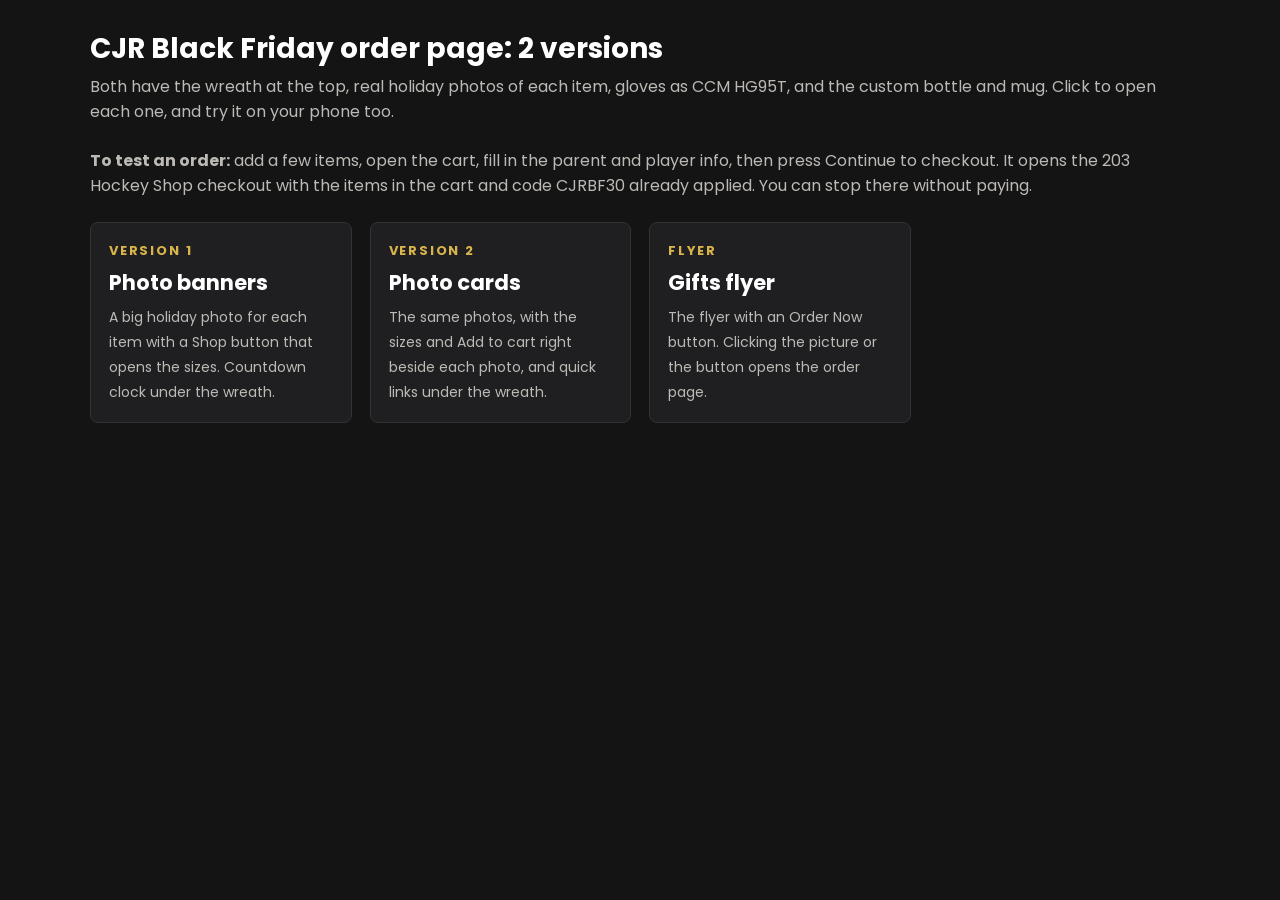
==== index.html @ 440c4789 "Add CJR holiday sale test pages" ====
<!doctype html>
<html lang="en">
<head>
<meta charset="utf-8">
<meta name="robots" content="noindex">
<meta name="viewport" content="width=device-width, initial-scale=1">
<title>Order Page Versions | CJR Black Friday</title>
<link href="https://fonts.googleapis.com/css2?family=Poppins:wght@400;600;800&display=swap" rel="stylesheet">
<style>
body{margin:0;background:#141415;color:#fff;font-family:Poppins,system-ui,sans-serif}
.wrap{max-width:1100px;margin:0 auto;padding:28px 16px 60px}
h1{margin:0 0 4px;font-size:28px}
p.lead{margin:0 0 24px;color:#bdbab5}
.grid{display:grid;grid-template-columns:repeat(auto-fill,minmax(240px,1fr));gap:18px}
a.v{display:block;background:#1f1f22;border:1px solid #333;border-radius:8px;padding:18px;color:#fff;text-decoration:none}
a.v:hover{border-color:#d9b44a}
a.v b{display:block;font-size:13px;letter-spacing:.14em;text-transform:uppercase;color:#d9b44a}
a.v h2{margin:6px 0;font-size:21px}
a.v span{color:#bdbab5;font-size:14px}
</style>
</head>
<body>
<div class="wrap">
  <h1>CJR Black Friday order page: 2 versions</h1>
  <p class="lead">Both have the wreath at the top, real holiday photos of each item, gloves as CCM HG95T, and the custom bottle and mug. Click to open each one, and try it on your phone too.</p>
  <p class="lead"><b>To test an order:</b> add a few items, open the cart, fill in the parent and player info, then press Continue to checkout. It opens the 203 Hockey Shop checkout with the items in the cart and code CJRBF30 already applied. You can stop there without paying.</p>
  <div class="grid">
    <a class="v" href="order-1.html" target="_blank"><b>Version 1</b><h2>Photo banners</h2><span>A big holiday photo for each item with a Shop button that opens the sizes. Countdown clock under the wreath.</span></a>
    <a class="v" href="order-2.html" target="_blank"><b>Version 2</b><h2>Photo cards</h2><span>The same photos, with the sizes and Add to cart right beside each photo, and quick links under the wreath.</span></a>
    <a class="v" href="flyer.html" target="_blank"><b>Flyer</b><h2>Gifts flyer</h2><span>The flyer with an Order Now button. Clicking the picture or the button opens the order page.</span></a>
  </div>
</div>
</body>
</html>
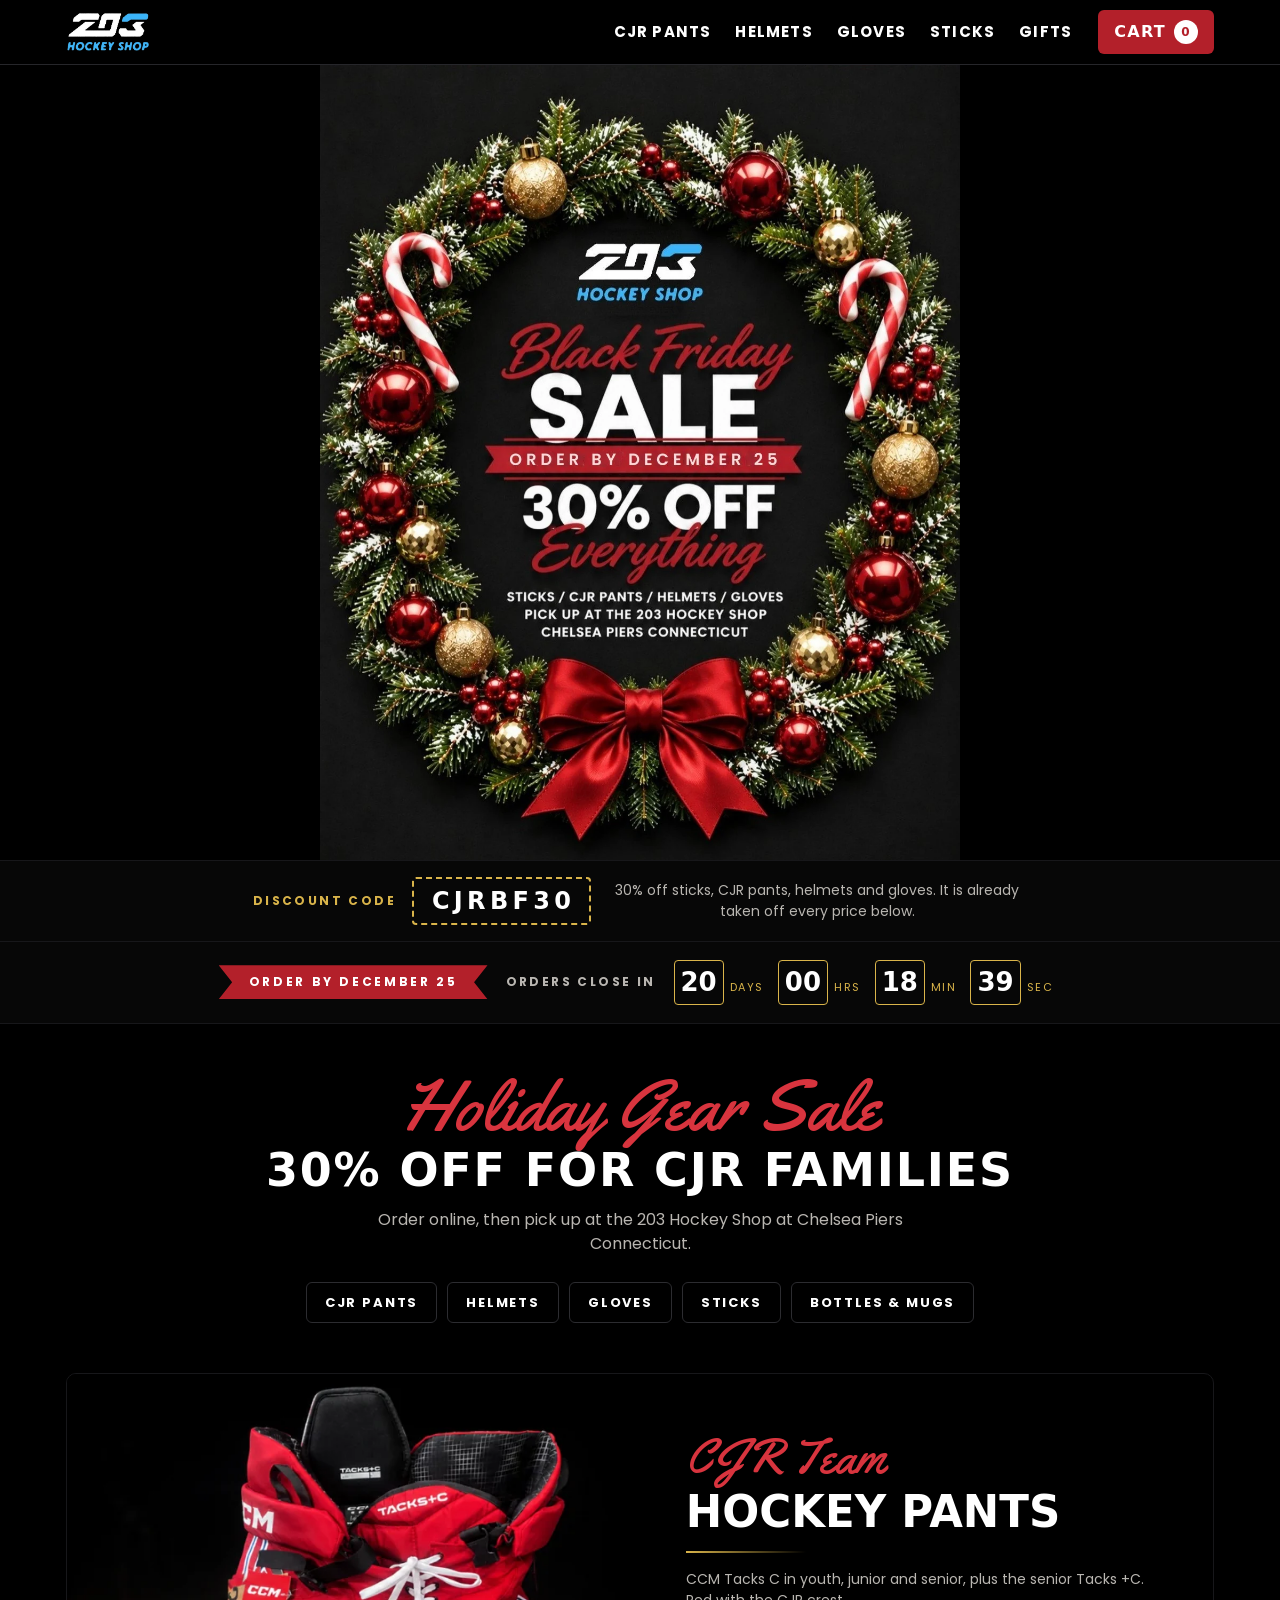
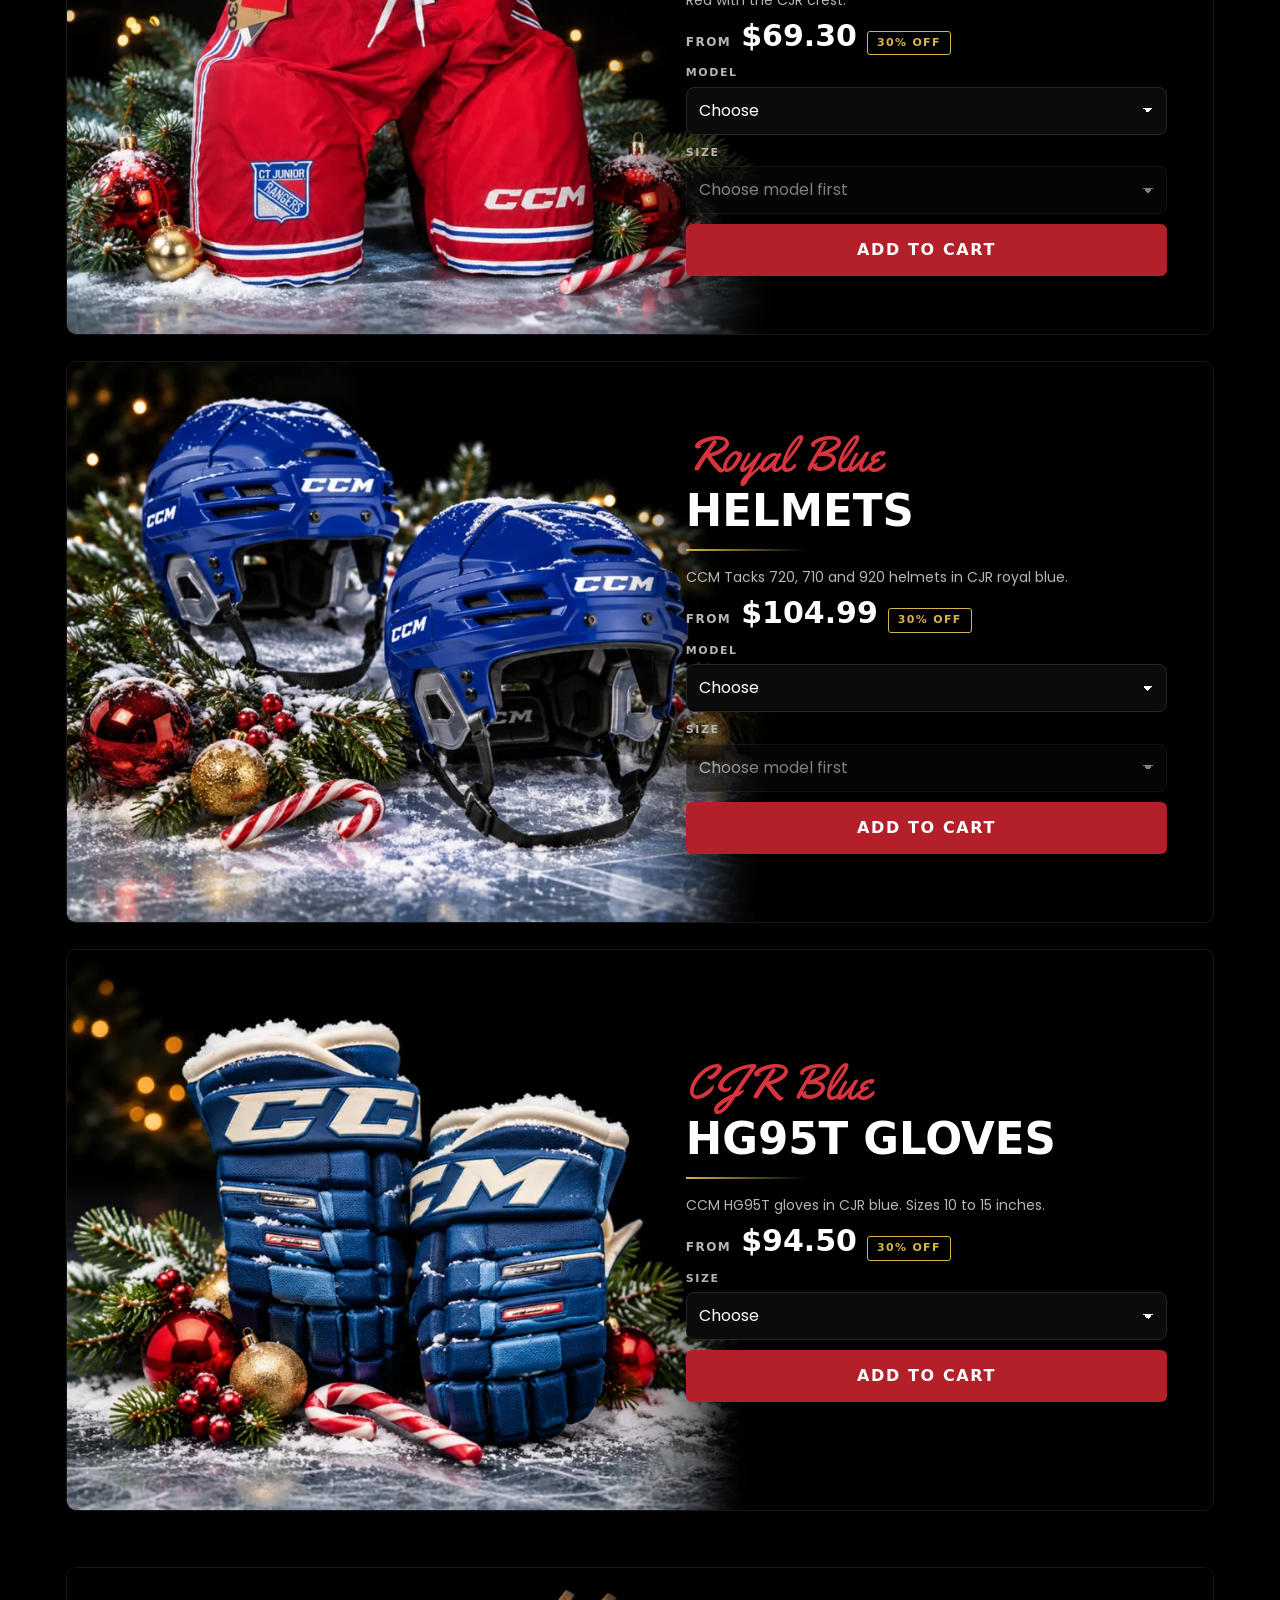
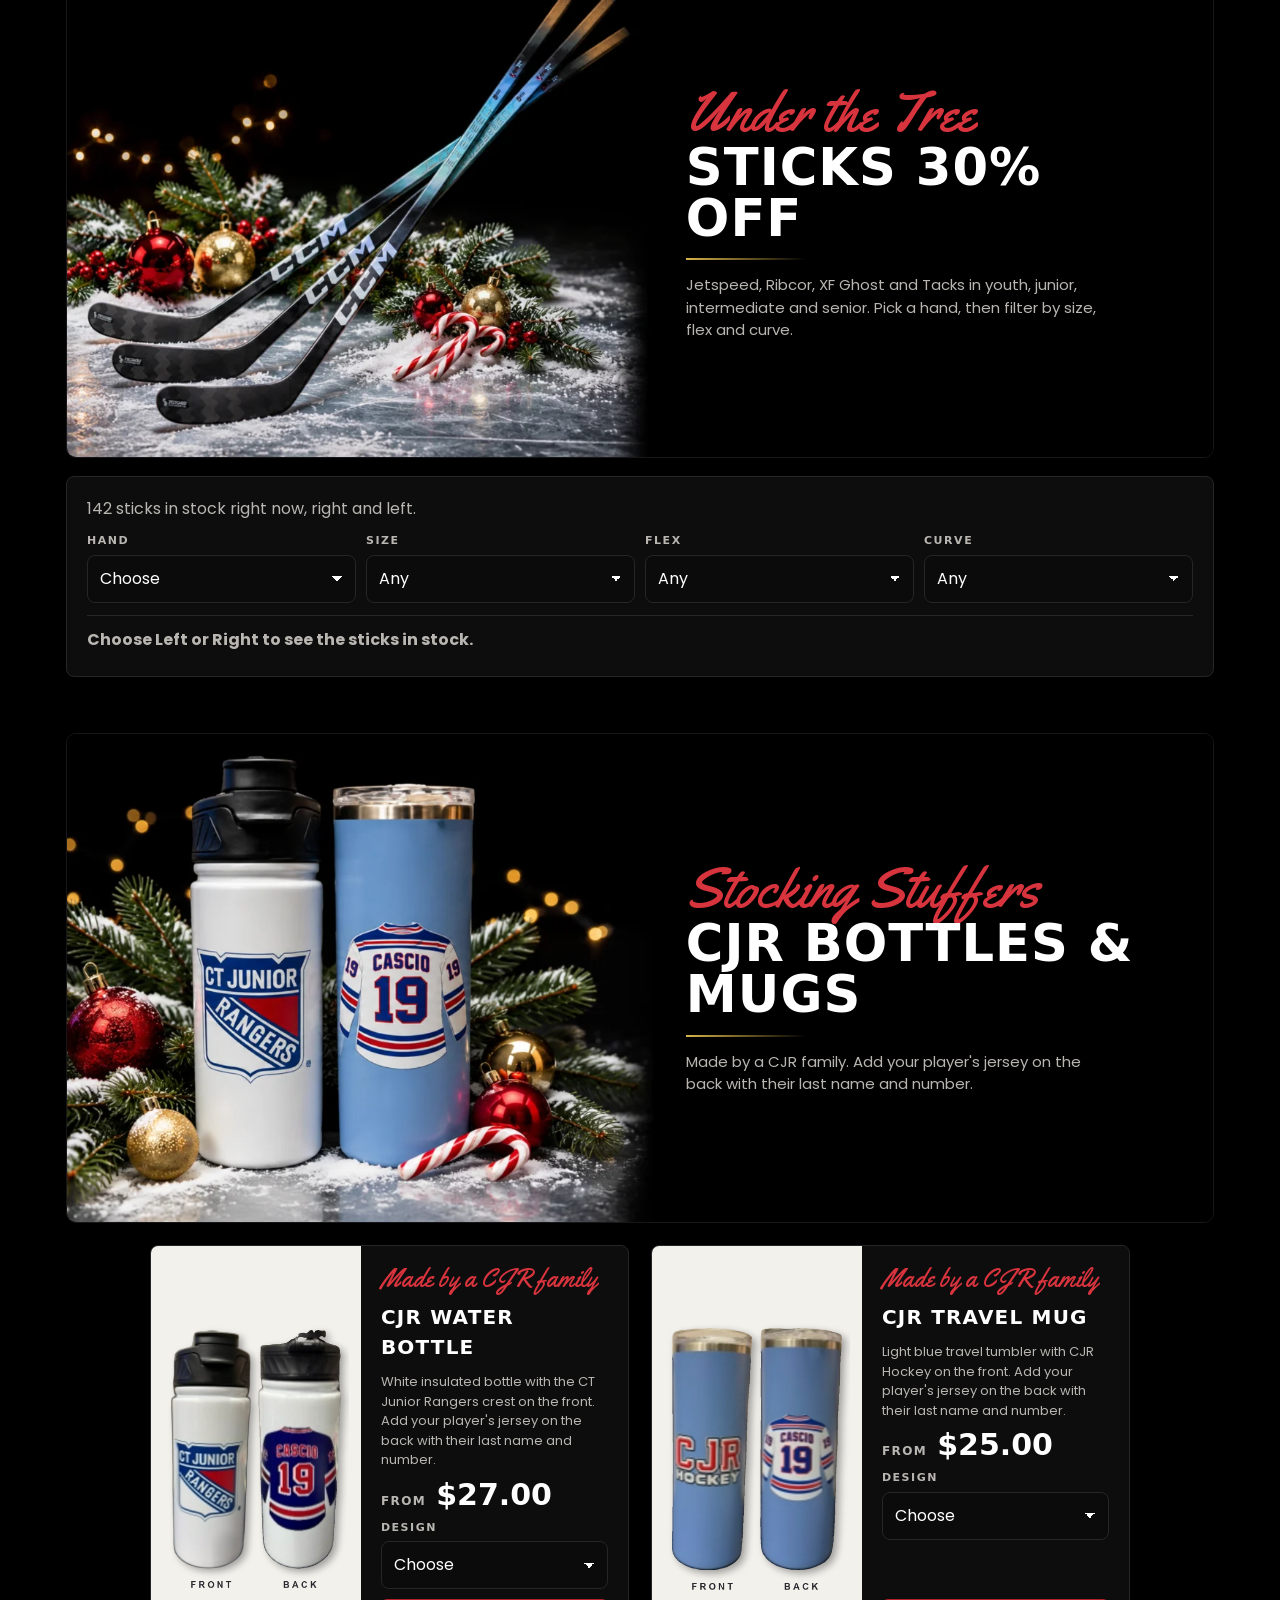
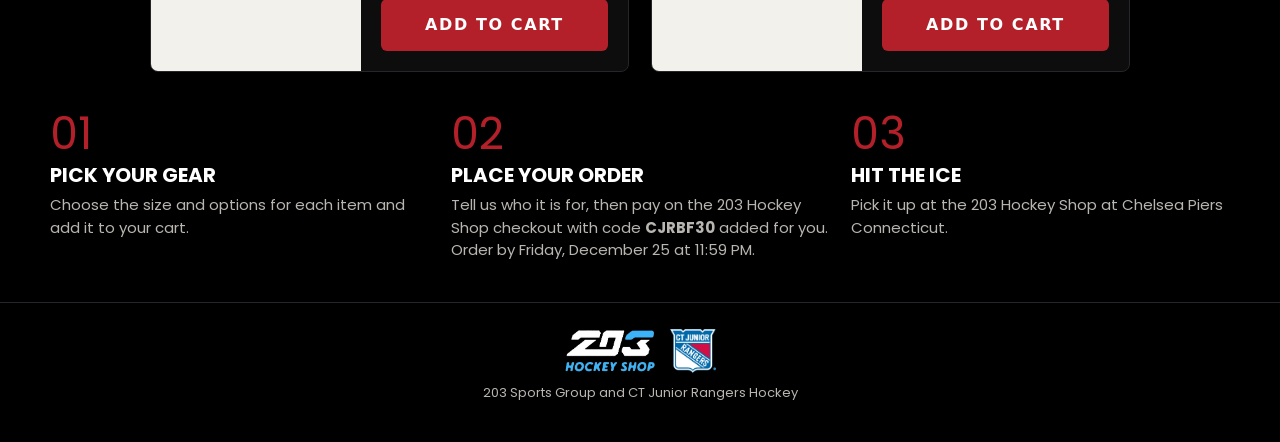
==== commit f7298250: "Use version 2 as the main order page" ====
--- a/index.html
+++ b/index.html
@@ -4,31 +4,190 @@
 <meta charset="utf-8">
 <meta name="robots" content="noindex">
 <meta name="viewport" content="width=device-width, initial-scale=1">
-<title>Order Page Versions | CJR Black Friday</title>
-<link href="https://fonts.googleapis.com/css2?family=Poppins:wght@400;600;800&display=swap" rel="stylesheet">
+<title>Black Friday Sale | 203 Hockey Shop x CJR</title>
+<meta name="description" content="Black Friday at the 203 Hockey Shop: 30% off sticks, CJR pants, helmets and gloves for CT Junior Rangers families with code CJRBF30. Order by Friday, December 25.">
+<link rel="preload" as="image" href="img/order-wreath-hero.webp" fetchpriority="high">
+<link rel="preconnect" href="https://fonts.googleapis.com">
+<link rel="preconnect" href="https://fonts.gstatic.com" crossorigin>
+<link href="https://fonts.googleapis.com/css2?family=Poppins:wght@400;500;600;700;800;900&family=Yellowtail&display=swap" rel="stylesheet">
+<link rel="stylesheet" href="css/order-base.css">
 <style>
-body{margin:0;background:#141415;color:#fff;font-family:Poppins,system-ui,sans-serif}
-.wrap{max-width:1100px;margin:0 auto;padding:28px 16px 60px}
-h1{margin:0 0 4px;font-size:28px}
-p.lead{margin:0 0 24px;color:#bdbab5}
-.grid{display:grid;grid-template-columns:repeat(auto-fill,minmax(240px,1fr));gap:18px}
-a.v{display:block;background:#1f1f22;border:1px solid #333;border-radius:8px;padding:18px;color:#fff;text-decoration:none}
-a.v:hover{border-color:#d9b44a}
-a.v b{display:block;font-size:13px;letter-spacing:.14em;text-transform:uppercase;color:#d9b44a}
-a.v h2{margin:6px 0;font-size:21px}
-a.v span{color:#bdbab5;font-size:14px}
+:root{--bg:#000;--panel:#0d0d0e;--line:#26262a;--text:#fff;--muted:#b9b6b1;--accent:#b3202a;--accent2:#d9b44a;--gold:#d9b44a;--display:Poppins,system-ui,sans-serif;--body:Poppins,system-ui,sans-serif;--btn-radius:6px;--input:#0b0b0c;--bar:#000;--hero-bg:#000;--price-size:30px}
+.script{font-family:Yellowtail,cursive;color:#d8343e;font-weight:400;line-height:1}
+.ribbon{display:inline-block;background:var(--accent);color:#fff;font-weight:700;font-size:12px;letter-spacing:.22em;text-transform:uppercase;padding:8px 30px;clip-path:polygon(0 0,100% 0,95% 50%,100% 100%,0 100%,5% 50%)}
+.promo{display:flex;justify-content:center;align-items:center;gap:10px 16px;flex-wrap:wrap;padding:16px;background:#070707;border-top:1px solid #17171a;text-align:center}
+.promo .lbl{font-weight:700;letter-spacing:.2em;text-transform:uppercase;font-size:12px;color:var(--gold)}
+.promo .code{font-weight:900;font-size:24px;letter-spacing:.18em;padding:4px 14px 4px 18px;border:2px dashed var(--gold);border-radius:4px;color:#fff;user-select:all}
+.promo .txt{color:var(--muted);font-size:14px;max-width:420px}
+.clockbar{display:flex;justify-content:center;align-items:center;gap:18px;flex-wrap:wrap;padding:18px 16px;border-top:1px solid #17171a;border-bottom:1px solid #17171a;background:#070707}
+.clockbar .lbl{font-weight:700;letter-spacing:.2em;text-transform:uppercase;font-size:12px;color:var(--muted)}
+.cells{display:flex;align-items:baseline;gap:6px}
+.cells b{font-weight:800;font-size:26px;min-width:44px;text-align:center;border:1px solid var(--gold);color:#fff;border-radius:4px;padding:2px 6px}
+.cells i{font-style:normal;font-size:11px;letter-spacing:.14em;text-transform:uppercase;color:var(--gold);margin-right:8px}
+@media (max-width:820px){.cells b{font-size:20px;min-width:34px}.cells i{margin-right:4px}}
+.rule{height:2px;width:120px;background:linear-gradient(90deg,var(--gold),transparent);border:0;margin:14px 0}
+.price .off{background:transparent;border:1px solid var(--gold);color:var(--gold);border-radius:3px}
+.scene{display:block;width:100%;height:100%;object-fit:cover;object-position:left center}
+.sec-title{text-align:center;margin:64px 0 26px}
+.sec-title .script{font-size:clamp(40px,6vw,60px);display:block}
+.sec-title b{display:block;font-weight:800;letter-spacing:.16em;text-transform:uppercase;font-size:clamp(18px,2.6vw,24px);margin-top:4px}
+.finder{background:var(--panel);border:1px solid var(--line);border-radius:8px;padding:20px}
+.finder .desc{margin:0 0 12px;color:var(--muted)}
+.gifts{display:grid;grid-template-columns:repeat(2,minmax(0,1fr));gap:22px;max-width:980px;margin:22px auto 0}
+.gift{background:var(--panel);border:1px solid var(--line);border-radius:8px;overflow:hidden;display:grid;grid-template-columns:44% minmax(0,1fr);scroll-margin-top:80px}
+.gift .pic{background:#f3f1ec;position:relative;min-height:300px}
+.gift .pic img{position:absolute;inset:0;width:100%;height:100%;object-fit:contain;padding:12px}
+.gift .txt{padding:20px;display:flex;flex-direction:column;gap:10px;min-width:0}
+.gift .script{font-size:26px}
+.gift h3{margin:0;font-weight:800;font-size:20px;text-transform:uppercase;letter-spacing:.06em}
+.gift .desc{margin:0;color:var(--muted);font-size:13px}
+.gift .opts{grid-template-columns:minmax(0,1fr)}
+.gift .addbtn{margin-top:auto}
+.bigban{position:relative;background:#000;border-radius:10px;overflow:hidden;aspect-ratio:1568/670;border:1px solid #17171a}
+.bigban .copy{position:absolute;top:0;bottom:0;right:0;width:46%;display:flex;flex-direction:column;justify-content:center;padding:0 4% 0 0}
+.bigban .copy .script{font-size:clamp(34px,4.4vw,58px)}
+.bigban .copy h2{margin:2px 0 0;font-weight:900;font-size:clamp(28px,4vw,54px);line-height:1;text-transform:uppercase;letter-spacing:.02em}
+.bigban .copy p{margin:0;color:var(--muted);font-size:15px;max-width:420px}
+@media (max-width:820px){
+  .gifts{grid-template-columns:minmax(0,1fr)}
+  .bigban{aspect-ratio:auto}
+  .bigban .scene{aspect-ratio:4/3;height:auto}
+  .bigban .copy{position:static;width:auto;padding:18px 18px 24px}
+}
+@media (max-width:480px){.gift{grid-template-columns:minmax(0,1fr)}.gift .pic{min-height:260px}}
+
+.intro{text-align:center;padding:46px 16px 8px}
+.intro .script{font-size:clamp(44px,7vw,72px);display:block}
+.intro h2{margin:4px 0 14px;font-weight:900;font-size:clamp(26px,4.4vw,46px);text-transform:uppercase;letter-spacing:.04em;line-height:1.05}
+.intro p{margin:14px auto 0;color:var(--muted);max-width:620px}
+.cats{display:flex;justify-content:center;gap:10px;flex-wrap:wrap;margin:26px 0 8px}
+.cats a{color:#fff;text-decoration:none;border:1px solid #2c2c30;border-radius:6px;padding:10px 18px;font-weight:700;font-size:13px;letter-spacing:.14em;text-transform:uppercase}
+.cats a:hover{border-color:var(--gold);color:var(--gold)}
+.rows{display:flex;flex-direction:column;gap:26px;margin-top:34px}
+.card2{position:relative;background:#000;border:1px solid #17171a;border-radius:10px;overflow:hidden;min-height:560px;scroll-margin-top:72px}
+.card2 .scene{position:absolute;left:0;top:0;width:62%;height:100%;object-fit:cover;object-position:left center;-webkit-mask-image:linear-gradient(90deg,#000 78%,transparent);mask-image:linear-gradient(90deg,#000 78%,transparent)}
+.card2 .copy{position:relative;margin-left:auto;width:46%;min-height:560px;padding:34px 4% 34px 0;display:flex;flex-direction:column;justify-content:center;gap:10px}
+.card2 .copy .script{font-size:clamp(32px,3.8vw,50px)}
+.card2 .copy h3{margin:0;font-weight:900;font-size:clamp(26px,3.4vw,44px);line-height:1;text-transform:uppercase}
+.card2 .copy p.lead{margin:0;color:var(--muted);font-size:14px}
+.card2 .copy .rule{margin:6px 0}
+.card2 .copy .opts{grid-template-columns:repeat(2,minmax(0,1fr))}
+@media (max-width:820px){
+  .card2{min-height:0}
+  .card2 .scene{position:static;width:100%;aspect-ratio:4/3;height:auto;-webkit-mask-image:none;mask-image:none}
+  .card2 .copy{width:auto;min-height:0;padding:18px 18px 22px}
+}
 </style>
 </head>
 <body>
+<header class="topbar">
+  <div class="wrap">
+    <a class="logo" href="#top" aria-label="203 Hockey Shop"><img src="img/logo-203-hockey-shop.png" alt="203 Hockey Shop" width="299" height="142"></a>
+    <nav aria-label="Sale sections"><a href="#c-pants">CJR Pants</a><a href="#c-helmets">Helmets</a><a href="#c-gloves">Gloves</a><a href="#c-sticks">Sticks</a><a href="#c-gifts">Gifts</a></nav>
+    <button class="cartbtn" id="openCart" type="button"><span class="label">Cart</span><span class="count" id="cartCount">0</span></button>
+  </div>
+</header>
+<main id="top">
+<div class="hero"><img src="img/order-wreath-hero.webp" srcset="img/order-wreath-hero-600.webp 600w, img/order-wreath-hero.webp 1200w" sizes="(max-width:640px) 100vw, 640px" width="1200" height="1490" alt="203 Hockey Shop Black Friday Sale. Order by December 25. 30% off everything: sticks, CJR pants, helmets and gloves. Pick up at the 203 Hockey Shop, Chelsea Piers Connecticut." fetchpriority="high"></div>
+<div class="promo"><span class="lbl">Discount code</span><b class="code" data-code>CJRBF30</b><span class="txt"><span data-pct>30%</span> off sticks, CJR pants, helmets and gloves. It is already taken off every price below.</span></div>
+<div class="clockbar"><span class="ribbon">Order by December 25</span><span class="lbl">Orders close in</span>
+  <div id="cells" class="cells"><b id="cdD">00</b><i>days</i><b id="cdH">00</b><i>hrs</i><b id="cdM">00</b><i>min</i><b id="cdS">00</b><i>sec</i></div>
+  <span id="saleOn" class="hidden lbl">Orders are closed</span></div>
+<section class="intro">
+  <span class="script">Holiday Gear Sale</span>
+  <h2>30% off for CJR families</h2>
+  <p>Order online, then pick up at the 203 Hockey Shop at Chelsea Piers Connecticut.</p>
+  <nav class="cats" aria-label="Jump to"><a href="#c-pants">CJR Pants</a><a href="#c-helmets">Helmets</a><a href="#c-gloves">Gloves</a><a href="#c-sticks">Sticks</a><a href="#c-gifts">Bottles &amp; Mugs</a></nav>
+</section>
 <div class="wrap">
-  <h1>CJR Black Friday order page: 2 versions</h1>
-  <p class="lead">Both have the wreath at the top, real holiday photos of each item, gloves as CCM HG95T, and the custom bottle and mug. Click to open each one, and try it on your phone too.</p>
-  <p class="lead"><b>To test an order:</b> add a few items, open the cart, fill in the parent and player info, then press Continue to checkout. It opens the 203 Hockey Shop checkout with the items in the cart and code CJRBF30 already applied. You can stop there without paying.</p>
-  <div class="grid">
-    <a class="v" href="order-1.html" target="_blank"><b>Version 1</b><h2>Photo banners</h2><span>A big holiday photo for each item with a Shop button that opens the sizes. Countdown clock under the wreath.</span></a>
-    <a class="v" href="order-2.html" target="_blank"><b>Version 2</b><h2>Photo cards</h2><span>The same photos, with the sizes and Add to cart right beside each photo, and quick links under the wreath.</span></a>
-    <a class="v" href="flyer.html" target="_blank"><b>Flyer</b><h2>Gifts flyer</h2><span>The flyer with an Order Now button. Clicking the picture or the button opens the order page.</span></a>
+  <div class="rows" id="grid"></div>
+  <div style="height:56px"></div>
+  <div class="bigban" id="c-sticks" style="scroll-margin-top:72px">
+  <img class="scene" src="img/scene-sticks.webp" width="1568" height="670" alt="Three CCM sticks on the ice with fir branches, ornaments and candy canes" loading="lazy" decoding="async">
+  <div class="copy"><span class="script">Under the Tree</span><h2>Sticks 30% Off</h2><hr class="rule"><p>Jetspeed, Ribcor, XF Ghost and Tacks in youth, junior, intermediate and senior. Pick a hand, then filter by size, flex and curve.</p></div>
+</div>
+  <div style="height:18px"></div>
+  <div class="finder">
+  <p class="desc" id="stickCount"></p>
+  <div class="filters" id="stickFilters"></div>
+  <div class="stick-list" id="stickList"></div>
+</div>
+  <div style="height:56px"></div>
+  <div class="bigban" id="c-gifts" style="scroll-margin-top:72px">
+  <img class="scene" src="img/scene-gifts.webp" width="1568" height="670" alt="The CJR water bottle with the CT Junior Rangers crest and the CJR travel mug with a player jersey printed on it" loading="lazy" decoding="async">
+  <div class="copy"><span class="script">Stocking Stuffers</span><h2>CJR Bottles &amp; Mugs</h2><hr class="rule"><p>Made by a CJR family. Add your player's jersey on the back with their last name and number.</p></div>
+</div>
+  <div class="gifts" id="gifts"></div>
+</div>
+<section class="howto wrap" aria-label="How ordering works">
+  <div><div class="n">01</div><h4>Pick your gear</h4><p>Choose the size and options for each item and add it to your cart.</p></div>
+  <div><div class="n">02</div><h4>Place your order</h4><p>Tell us who it is for, then pay on the 203 Hockey Shop checkout with code <b data-code></b> added for you. Order by <span data-deadline></span>.</p></div>
+  <div><div class="n">03</div><h4>Hit the ice</h4><p>Pick it up at the 203 Hockey Shop at Chelsea Piers Connecticut.</p></div>
+</section>
+</main>
+<footer class="site">
+  <div class="logos"><img src="img/logo-203-hockey-shop.png" alt="203 Hockey Shop" width="299" height="142"><img src="img/cjr-logo.png" alt="CT Junior Rangers" width="445" height="425"></div>
+  203 Sports Group and CT Junior Rangers Hockey
+</footer>
+<div class="scrim" id="scrim"></div>
+<aside class="drawer" id="drawer" aria-label="Your cart" aria-hidden="true">
+  <header><h2 id="drawerTitle">Your Cart</h2><button class="close" id="closeCart" type="button" aria-label="Close">&times;</button></header>
+  <div class="scroll">
+    <ol class="steps" id="steps"><li class="on">Cart</li><li>Your info</li><li>Done</li></ol>
+    <div id="stepCart"><div id="lines"></div></div>
+    <form id="stepInfo" class="hidden" novalidate>
+      <div class="form-grid">
+        <h6>Parent or guardian</h6>
+        <div class="field"><label for="f_first">First name</label><input id="f_first" name="parent_first_name" autocomplete="given-name" required></div>
+        <div class="field"><label for="f_last">Last name</label><input id="f_last" name="parent_last_name" autocomplete="family-name" required></div>
+        <div class="field full"><label for="f_email">Email</label><input id="f_email" name="email" type="email" autocomplete="email" required></div>
+        <div class="field full"><label for="f_phone">Phone</label><input id="f_phone" name="phone" type="tel" autocomplete="tel" required></div>
+        <h6>Player</h6>
+        <div class="field full"><label for="f_player">Player name</label><input id="f_player" name="player_name" required></div>
+        <div class="field full"><label for="f_team">CJR team</label><input id="f_team" name="player_team" placeholder="For example 2013 AA" required></div>
+        <h6>Pickup</h6>
+        <div class="pickup">Pick up your gear at the <b>203 Hockey Shop at Chelsea Piers Connecticut</b>.</div>
+        <div class="field full"><label for="f_pickup">I plan to pick it up by</label><input id="f_pickup" name="pickup_by" type="date" required></div>
+        <div class="field full"><label for="f_notes">Notes (optional)</label><textarea id="f_notes" name="notes" rows="3" placeholder="Anything we should know about sizing"></textarea></div>
+        <label class="check"><input type="checkbox" name="email_updates" value="yes"> Email me about future 203 Hockey Shop and CJR gear sales.</label>
+        <div class="pickup hidden" id="offNote"></div>
+        <p class="err" id="formErr" style="grid-column:1/-1"></p>
+      </div>
+    </form>
+    <div id="stepDone" class="done hidden">
+      <h3>Order received</h3>
+      <div class="num" id="doneNum"></div>
+      <p>Thank you. Your <span data-pct>30%</span> off with code <b data-code></b> is on this order. Nothing has been charged. We will email you to confirm your order and how to pay.</p>
+      <p class="note hidden" id="donePreview">Preview only: this test order was saved in this browser, not sent.</p>
+    </div>
   </div>
-</div>
+  <div class="foot" id="foot">
+    <div class="totals"><span>Total</span><span id="total"></span></div>
+    <p class="saved" id="saved"></p>
+    <p class="note" id="footNote"></p>
+    <button class="addbtn" id="nextBtn" type="button">Continue</button>
+    <button class="backlink hidden" id="backBtn" type="button">&lsaquo; Back to cart</button>
+  </div>
+</aside>
+<div class="toast" id="toast" role="status" aria-live="polite"></div>
+<script src="js/inventory.js"></script>
+<script src="js/products.js"></script>
+<script>window.BANNER = {
+  pants: { scene: "img/scene-pants.webp", script: "CJR Team", head: "Hockey Pants", line: "CCM Tacks C in youth, junior and senior, plus the senior Tacks +C. Red with the CJR crest.", btn: "Shop pants" },
+  helmets: { scene: "img/scene-helmets.webp", script: "Royal Blue", head: "Helmets", line: "CCM Tacks 720, 710 and 920 helmets in CJR royal blue.", btn: "Shop helmets" },
+  gloves: { scene: "img/scene-gloves.webp", script: "CJR Blue", head: "HG95T Gloves", line: "CCM HG95T gloves in CJR blue. Sizes 10 to 15 inches.", btn: "Shop gloves" }
+};
+window.SHOP_THEME = { card: (c, p) => {
+  const b = window.BANNER[c.id];
+  if (!b) return `<article class="gift" id="c-${c.id}" data-id="${c.id}">
+  <div class="pic">${p.img}</div>
+  <div class="txt"><span class="script">${c.tag}</span><h3>${c.name}</h3><p class="desc">${c.description}</p>${p.price}${p.opts}${p.err}${p.add}</div>
+</article>`;
+  return `<article class="card2" id="c-${c.id}" data-id="${c.id}">
+  <img class="scene" src="${b.scene}" width="1568" height="670" alt="${c.name} on the ice with holiday decorations" loading="lazy" decoding="async">
+  <div class="copy"><span class="script">${b.script}</span><h3>${b.head}</h3><hr class="rule"><p class="lead">${b.line}</p>${p.price}${p.opts}${p.err}${p.add}</div>
+</article>`;
+} };</script>
+<script src="js/shop.js"></script>
 </body>
 </html>
--- a/css/order-base.css
+++ b/css/order-base.css
@@ -0,0 +1,131 @@
+*{box-sizing:border-box}
+html{scroll-behavior:smooth;-webkit-text-size-adjust:100%}
+body{margin:0;background:var(--bg);color:var(--text);font-family:var(--body);font-size:16px;line-height:1.5;-webkit-font-smoothing:antialiased;overflow-x:hidden}
+img{max-width:100%;display:block;height:auto}
+button,input,select,textarea{font:inherit;color:inherit}
+a{color:var(--accent2)}
+.wrap{max-width:1180px;margin:0 auto;padding:0 16px}
+.sr{position:absolute;width:1px;height:1px;overflow:hidden;clip:rect(0 0 0 0)}
+.hidden{display:none !important}
+
+.topbar{position:sticky;top:0;z-index:30;background:var(--bar,#0b0b0b);border-bottom:1px solid var(--line)}
+.topbar .wrap{display:flex;align-items:center;gap:16px;height:64px}
+.topbar .logo img{height:40px;width:auto}
+.topbar nav{display:flex;gap:4px;margin-left:auto;overflow-x:auto;scrollbar-width:none}
+.topbar nav a{color:var(--text);text-decoration:none;font-family:var(--display);font-size:var(--nav-size,15px);letter-spacing:.08em;text-transform:uppercase;padding:8px 10px;white-space:nowrap;font-weight:700}
+.topbar nav a:hover{color:var(--accent)}
+.cartbtn{display:inline-flex;align-items:center;gap:8px;background:var(--accent);color:#fff;border:0;border-radius:var(--btn-radius,999px);padding:10px 16px;font-family:var(--display);font-weight:800;letter-spacing:.08em;text-transform:uppercase;cursor:pointer;flex:none}
+.cartbtn .count{background:#fff;color:var(--accent);border-radius:999px;min-width:24px;height:24px;display:inline-grid;place-items:center;font-family:var(--body);font-size:12px;font-weight:800;padding:0 6px}
+.cartbtn.bump{animation:bump .35s}
+@keyframes bump{50%{transform:scale(1.1)}}
+
+.hero{background:var(--hero-bg,#0b0b0b);display:flex;justify-content:center}
+.hero img{width:100%;max-width:640px}
+
+.field{display:flex;flex-direction:column;gap:5px}
+.field.full{grid-column:1/-1}
+.field label{font-size:11px;font-weight:800;letter-spacing:.14em;text-transform:uppercase;color:var(--muted)}
+.field input,.field select,.field textarea{width:100%;background:var(--input,#111);border:1px solid var(--line);border-radius:8px;padding:11px 12px;color:var(--text);min-height:46px}
+.field select{appearance:none;background-image:linear-gradient(45deg,transparent 50%,var(--text) 50%),linear-gradient(135deg,var(--text) 50%,transparent 50%);background-position:calc(100% - 18px) 50%,calc(100% - 13px) 50%;background-size:5px 5px;background-repeat:no-repeat;padding-right:34px}
+.field select option{background:#111;color:#fff}
+.field select:disabled{opacity:.5}
+.field input:focus,.field select:focus,.field textarea:focus{outline:2px solid var(--accent);outline-offset:1px}
+.field.bad input,.field.bad select{border-color:#ff7a7a}
+.err{color:#ff7a7a;font-size:13px;font-weight:600;margin:0}
+.err:empty{display:none}
+.opts{display:grid;grid-template-columns:1fr 1fr;gap:10px}
+.custom-note{margin:4px 0 6px;font-size:11px;font-weight:800;letter-spacing:.14em;text-transform:uppercase;color:var(--accent2)}
+.custom-row{display:grid;grid-template-columns:minmax(0,1fr) 92px;gap:10px}
+.custom input[data-c="name"]{text-transform:uppercase}
+.line .props{color:var(--text);font-weight:800}
+
+.addbtn{display:inline-flex;align-items:center;justify-content:center;width:100%;border:0;border-radius:var(--btn-radius,999px);background:var(--accent);color:#fff;font-family:var(--display);font-weight:800;font-size:var(--btn-size,16px);letter-spacing:.1em;text-transform:uppercase;padding:14px 18px;cursor:pointer;transition:transform .12s,filter .12s}
+.addbtn:hover{filter:brightness(1.1)}
+.addbtn:active{transform:translateY(1px)}
+.addbtn[disabled]{opacity:.45;cursor:not-allowed}
+.addbtn.mini{width:auto;padding:9px 16px;font-size:13px}
+
+.price{display:flex;align-items:baseline;flex-wrap:wrap;gap:4px 10px;font-weight:800}
+.price .now{font-family:var(--display);font-size:var(--price-size,30px);line-height:1;color:var(--text)}
+.price .was{color:var(--muted);text-decoration:line-through;font-weight:600;font-size:14px}
+.price .from{color:var(--muted);font-size:12px;letter-spacing:.12em;text-transform:uppercase}
+.price .off{background:var(--accent);color:#fff;font-size:11px;letter-spacing:.12em;text-transform:uppercase;padding:3px 9px;border-radius:999px}
+.price .soon{color:var(--accent2);font-size:13px;letter-spacing:.06em;text-transform:uppercase}
+.price .few{color:#ffd84d;font-size:12px}
+.hang{display:none}
+
+.finder .filters{display:grid;grid-template-columns:repeat(4,minmax(0,1fr));gap:10px}
+.stick-list{display:flex;flex-direction:column;max-height:560px;overflow:auto;border-top:1px solid var(--line);margin-top:12px}
+.stick-list .hint{color:var(--muted);font-weight:700;margin:12px 0 4px}
+.srow{display:grid;grid-template-columns:minmax(0,1fr) auto auto auto;gap:14px;align-items:center;padding:12px 0;border-bottom:1px solid var(--line)}
+.sname b{display:block;font-weight:800}
+.sname span{display:block;color:var(--muted);font-size:13px}
+.sprice{text-align:right;white-space:nowrap}
+.sprice b{font-family:var(--display);font-size:22px;margin-right:6px}
+.sprice s{color:var(--muted);font-size:13px}
+.sprice .soon{color:var(--accent2);font-size:12px;font-weight:800;letter-spacing:.06em;text-transform:uppercase}
+.sleft{color:#ffd84d;font-weight:800;font-size:13px;white-space:nowrap}
+
+.scrim{position:fixed;inset:0;background:rgba(0,0,0,.65);opacity:0;pointer-events:none;transition:opacity .2s;z-index:40}
+.scrim.open{opacity:1;pointer-events:auto}
+.drawer{position:fixed;top:0;right:0;height:100%;width:min(480px,100%);background:var(--panel);border-left:4px solid var(--accent);z-index:50;transform:translateX(105%);transition:transform .25s ease;display:flex;flex-direction:column;color:var(--text)}
+.drawer.open{transform:none}
+.drawer header{display:flex;align-items:center;justify-content:space-between;padding:16px 20px;border-bottom:1px solid var(--line)}
+.drawer header h2{font-family:var(--display);font-size:28px;margin:0;text-transform:uppercase}
+.close{background:none;border:1px solid var(--line);color:var(--text);border-radius:999px;width:40px;height:40px;font-size:22px;cursor:pointer}
+.drawer .scroll{flex:1;overflow:auto;padding:20px}
+.drawer .foot{border-top:1px solid var(--line);padding:16px 20px;display:flex;flex-direction:column;gap:10px}
+.steps{display:flex;gap:8px;margin:0 0 18px;padding:0;list-style:none;font-size:11px;font-weight:800;letter-spacing:.14em;text-transform:uppercase;color:var(--muted)}
+.steps li{flex:1;border-top:3px solid var(--line);padding-top:6px}
+.steps li.on{border-color:var(--accent);color:var(--text)}
+.line{display:grid;grid-template-columns:72px 1fr auto;gap:14px;padding:14px 0;border-bottom:1px solid var(--line);align-items:start}
+.line img{width:72px;height:72px;object-fit:contain;background:#fff;padding:4px;border-radius:6px}
+.line img.dark{background:#262626}
+.line h5{margin:0 0 4px;font-size:15px}
+.line .meta{margin:0;color:var(--muted);font-size:13px}
+.qty{display:inline-flex;align-items:center;border:1px solid var(--line);border-radius:999px;margin-top:8px}
+.qty button{background:none;border:0;width:34px;height:34px;cursor:pointer;color:var(--text);font-size:18px}
+.qty button[disabled]{opacity:.35}
+.qty span{min-width:22px;text-align:center;font-weight:700}
+.line .amt{font-weight:800;text-align:right;white-space:nowrap;font-size:14px}
+.line .amt s{display:block;color:var(--muted);font-weight:600;font-size:12px}
+.remove{display:block;background:none;border:0;color:var(--muted);text-decoration:underline;font-size:12px;cursor:pointer;margin-top:8px;padding:0}
+.empty{color:var(--muted);text-align:center;padding:40px 0}
+.totals{display:flex;justify-content:space-between;align-items:baseline;font-weight:800;font-size:18px}
+.totals .tba{color:var(--accent2);font-size:13px;text-transform:uppercase}
+.saved{margin:-6px 0 0;color:#ffd84d;font-weight:800;font-size:14px}
+.saved:empty{display:none}
+.note{font-size:13px;color:var(--muted);margin:0}
+.form-grid{display:grid;grid-template-columns:1fr 1fr;gap:12px}
+.form-grid h6{grid-column:1/-1;margin:10px 0 0;font-family:var(--display);font-size:18px;text-transform:uppercase;color:var(--accent2);letter-spacing:.06em}
+.pickup{grid-column:1/-1;border:1px dashed var(--accent2);border-radius:8px;padding:12px 14px;font-size:15px}
+.check{grid-column:1/-1;display:flex;gap:10px;align-items:flex-start;font-size:14px;color:var(--muted)}
+.check input{width:20px;height:20px;margin-top:2px;accent-color:var(--accent)}
+.done{text-align:center;padding:30px 0}
+.done h3{font-family:var(--display);font-size:36px;text-transform:uppercase;margin:0 0 8px}
+.done .num{display:inline-block;border:2px solid var(--accent);color:var(--accent);border-radius:999px;padding:6px 16px;font-weight:800;margin:8px 0 16px}
+.backlink{background:none;border:0;color:var(--muted);font-weight:800;font-size:13px;letter-spacing:.12em;text-transform:uppercase;cursor:pointer;text-decoration:underline}
+.drawer .foot .addbtn{font-size:18px}
+.toast{visibility:hidden;position:fixed;left:50%;bottom:20px;transform:translate(-50%,140px);background:#fff;color:#111;font-weight:800;border-radius:999px;border:3px solid var(--accent);padding:12px 22px;z-index:60;transition:transform .25s;max-width:calc(100% - 32px);text-align:center}
+.toast.show{visibility:visible;transform:translate(-50%,0)}
+
+.howto{display:grid;grid-template-columns:repeat(3,1fr);gap:22px;padding:40px 0}
+.howto .n{font-family:var(--display);font-size:44px;line-height:1;color:var(--accent)}
+.howto h4{font-family:var(--display);text-transform:uppercase;font-size:20px;margin:4px 0}
+.howto p{margin:0;color:var(--muted);font-size:15px}
+footer.site{border-top:1px solid var(--line);padding:26px 0 40px;color:var(--muted);font-size:13px;text-align:center}
+footer.site .logos{display:flex;gap:14px;justify-content:center;align-items:center;margin-bottom:10px}
+footer.site img{height:44px;width:auto}
+
+@media (max-width:720px){
+  .topbar nav{display:none}
+  .topbar .cartbtn .label{display:none}
+  .finder .filters{grid-template-columns:1fr 1fr}
+  .srow{grid-template-columns:minmax(0,1fr) auto;row-gap:6px}
+  .sleft{grid-column:1}
+  .srow .addbtn{grid-column:2;grid-row:2}
+  .howto{grid-template-columns:1fr}
+}
+@media (max-width:420px){.form-grid{grid-template-columns:1fr}}
+#f_pickup{color-scheme:dark;cursor:pointer}
+#f_pickup::-webkit-calendar-picker-indicator{cursor:pointer;opacity:1}
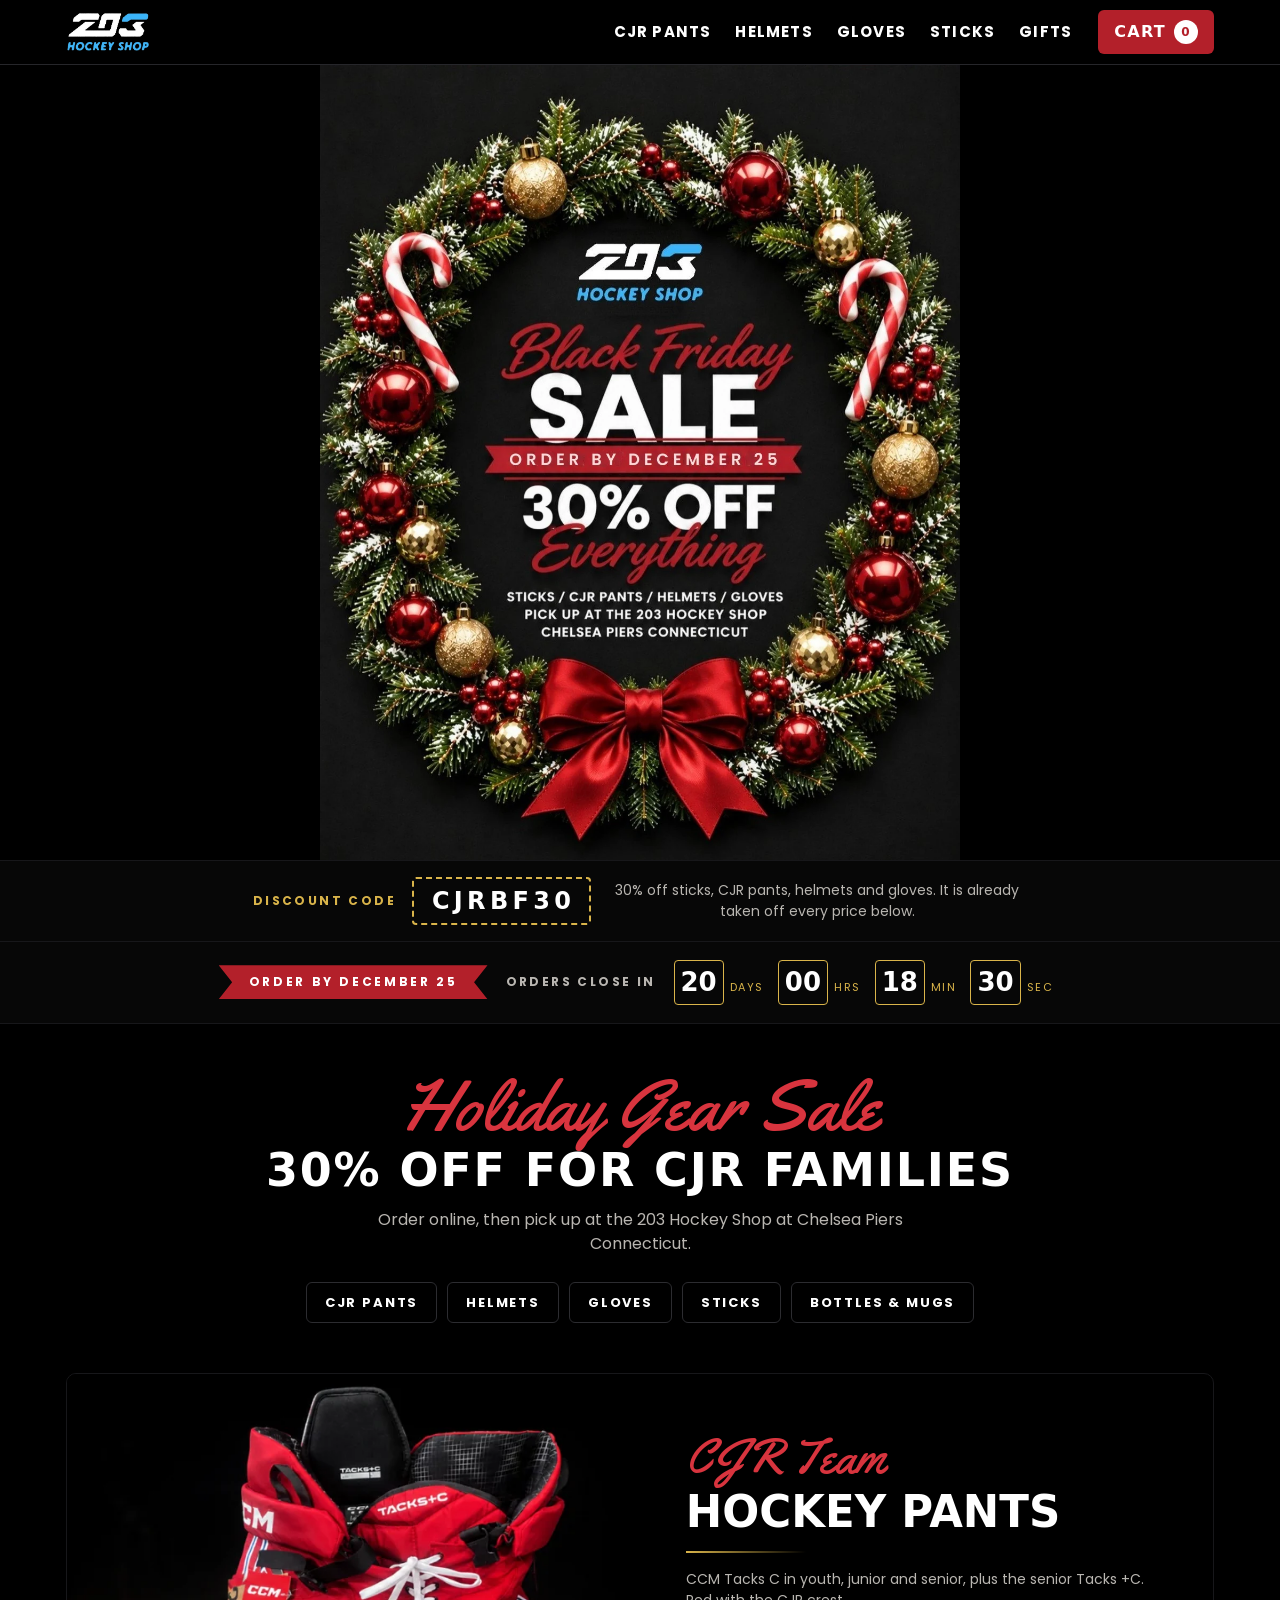
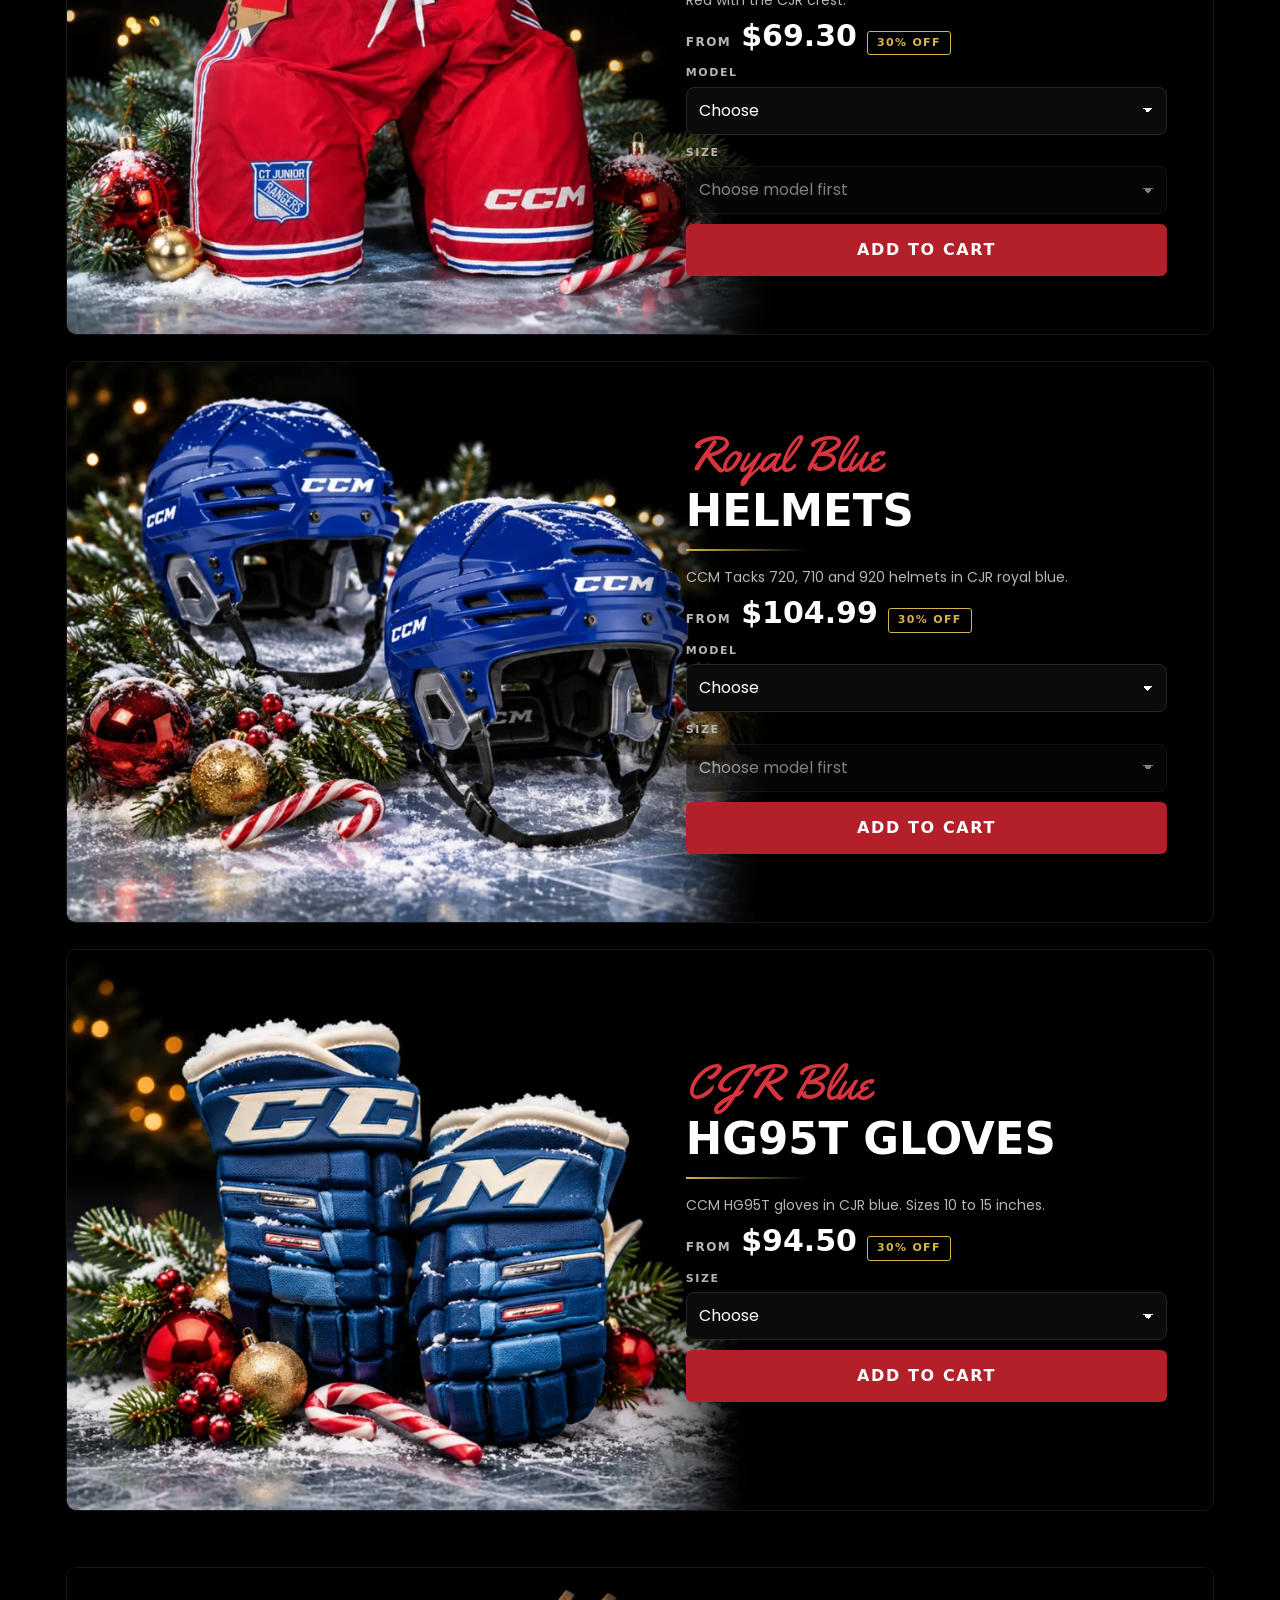
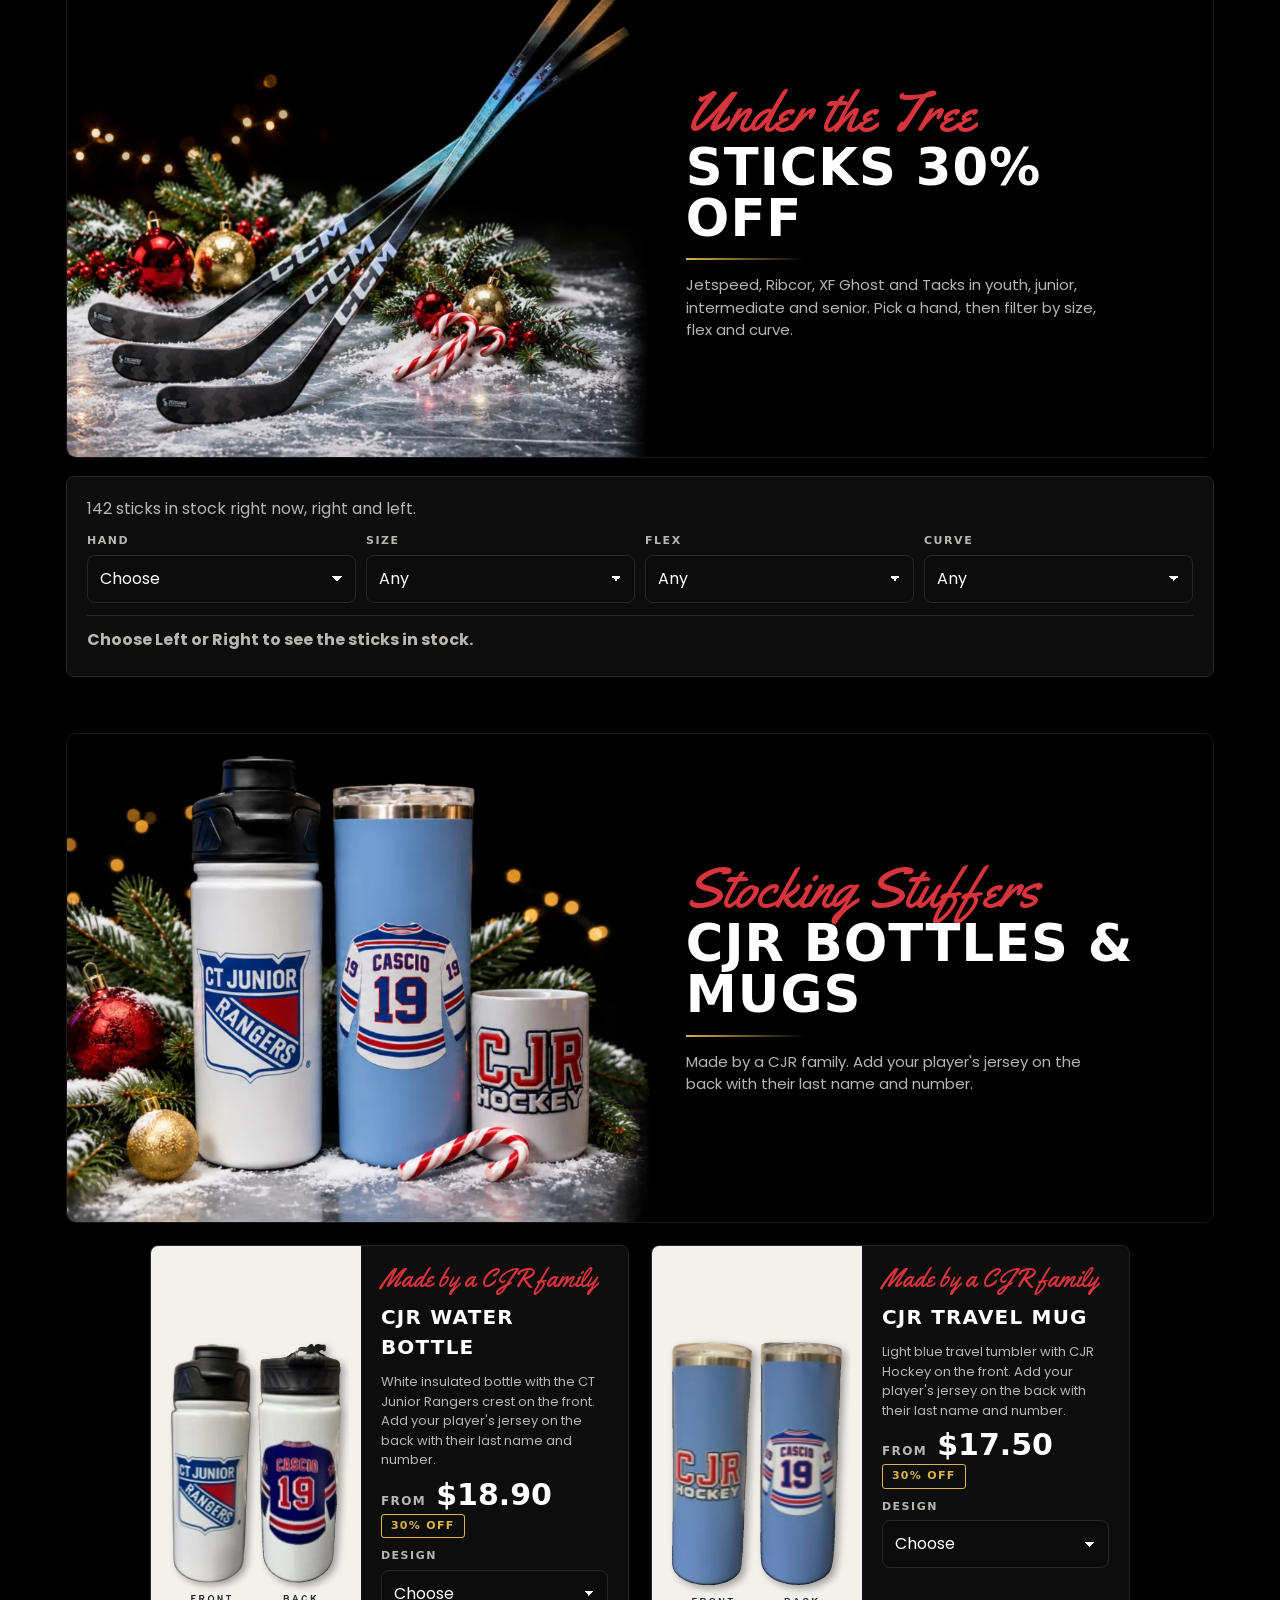
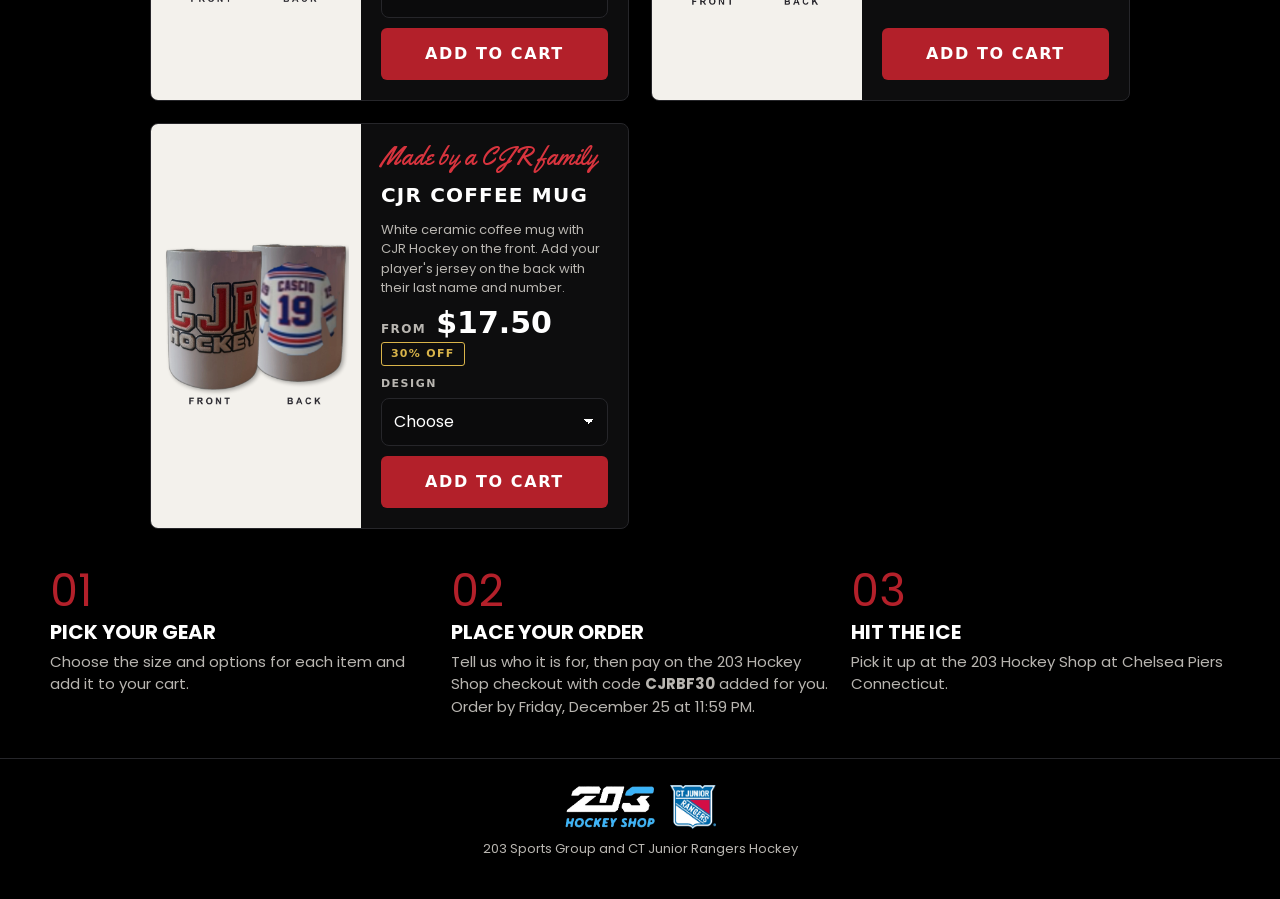
==== commit 0ad9434f: "Add the CJR coffee mug and match Alex's live page" ====
--- a/index.html
+++ b/index.html
@@ -114,7 +114,7 @@
 </div>
   <div style="height:56px"></div>
   <div class="bigban" id="c-gifts" style="scroll-margin-top:72px">
-  <img class="scene" src="img/scene-gifts.webp" width="1568" height="670" alt="The CJR water bottle with the CT Junior Rangers crest and the CJR travel mug with a player jersey printed on it" loading="lazy" decoding="async">
+  <img class="scene" src="img/scene-gifts.webp" width="1568" height="670" alt="The CJR water bottle with the CT Junior Rangers crest, the CJR travel mug with a player jersey printed on it, and the white CJR Hockey coffee mug" loading="lazy" decoding="async">
   <div class="copy"><span class="script">Stocking Stuffers</span><h2>CJR Bottles &amp; Mugs</h2><hr class="rule"><p>Made by a CJR family. Add your player's jersey on the back with their last name and number.</p></div>
 </div>
   <div class="gifts" id="gifts"></div>
